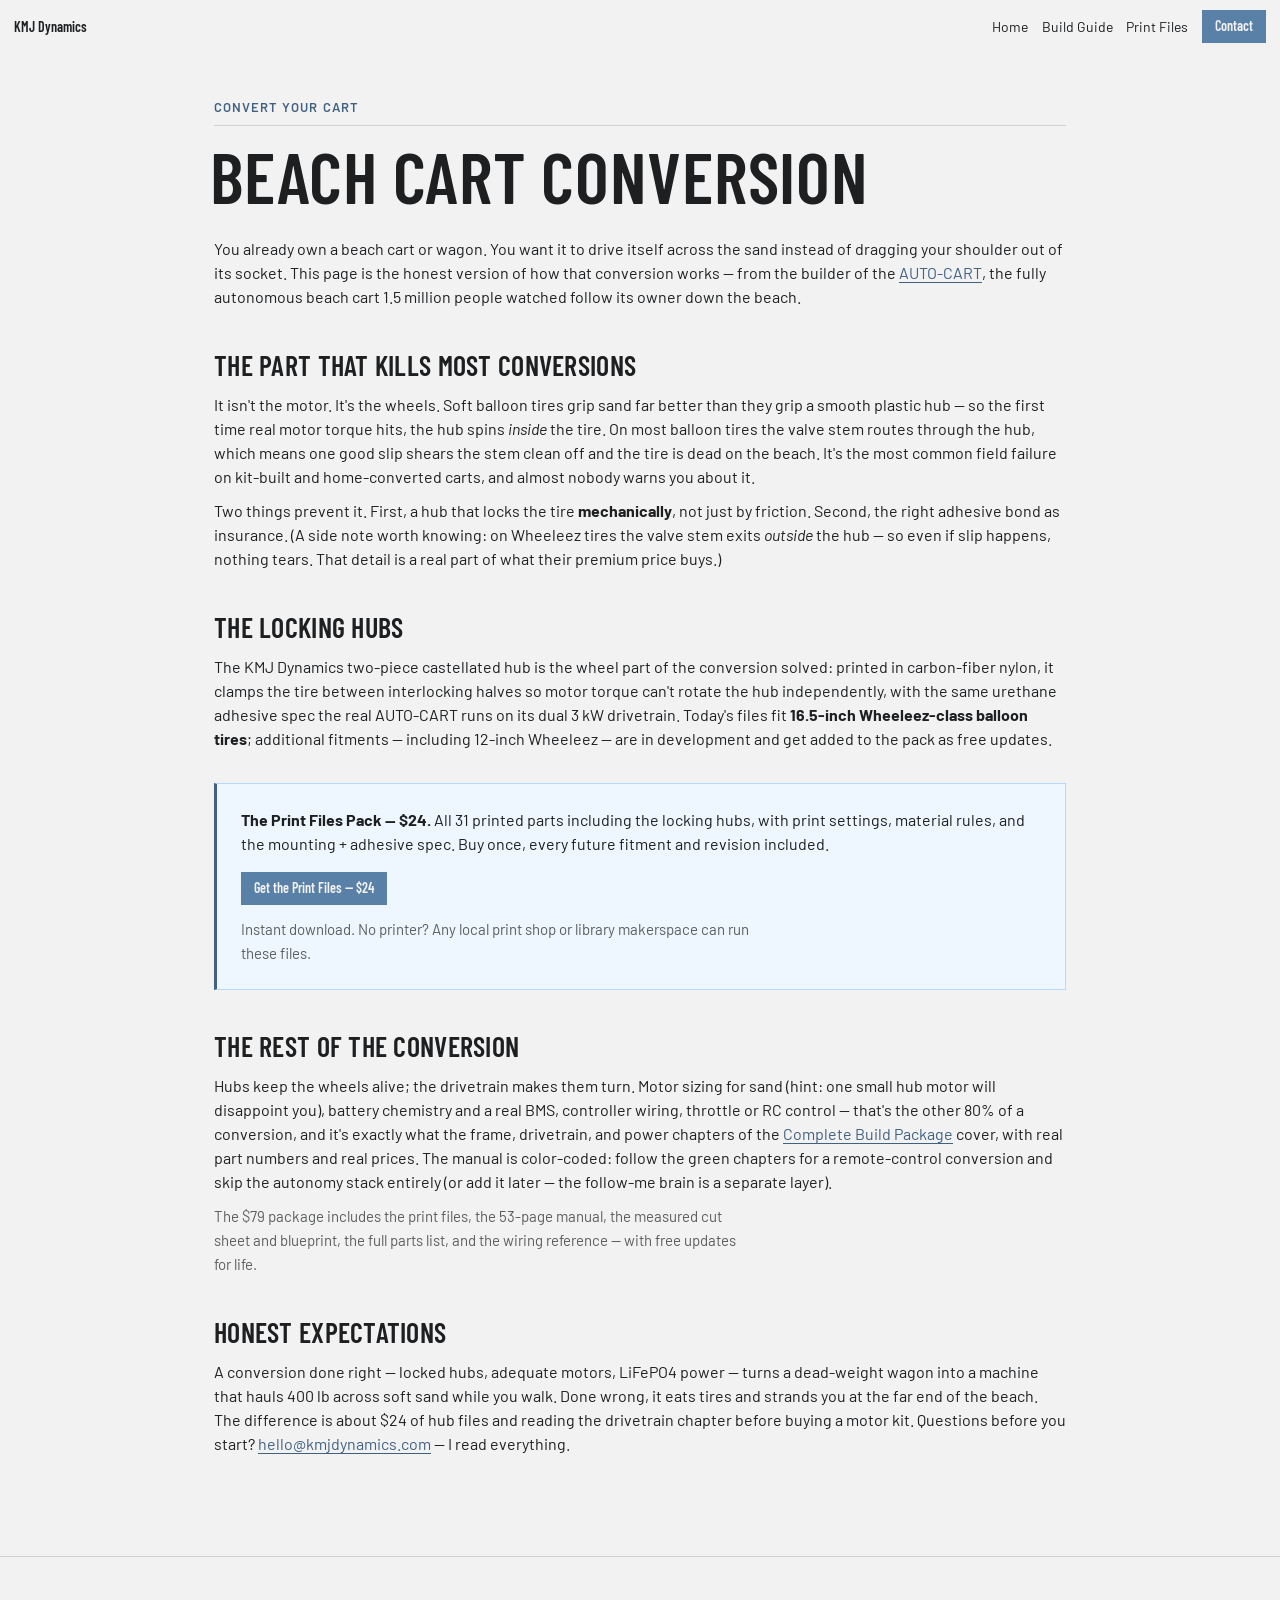
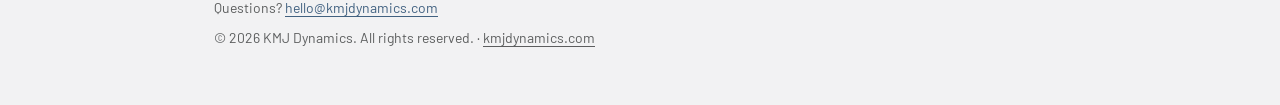
==== convert/index.html @ 130dbe53 "New /convert/ landing page: dedicated beach cart conversion target - full page: hub-failure explaine" ====
<!doctype html>
<html lang="en">
<head>
<meta charset="utf-8" />
<meta name="viewport" content="width=device-width, initial-scale=1" />
<title>Beach Cart Conversion — Locking Hubs, Motors & Build Files — KMJ Dynamics</title>
<meta name="description" content="Convert your beach cart or wagon to motorized: solid locking wheel hubs that stop balloon tires spinning on the hub, plus the complete drivetrain, battery, and wiring guide. From the builder of the viral autonomous AUTO-CART." />
<link rel="icon" href="data:image/svg+xml,<svg xmlns='http://www.w3.org/2000/svg' viewBox='0 0 64 64'><rect width='64' height='64' fill='%235980a6'/><text x='32' y='34' font-family='Barlow Condensed,Arial,sans-serif' font-size='30' font-weight='600' fill='white' text-anchor='middle' dominant-baseline='central'>K</text></svg>" />
<link rel="stylesheet" href="../_ds/industry-e32b27fd-ee23-4c9b-8e99-99882648f4cf/styles.css" />
<script type="application/ld+json">
{"@context":"https://schema.org","@graph":[
{"@type":"Organization","@id":"https://kmjdynamics.com/#org","name":"KMJ Dynamics","url":"https://kmjdynamics.com/","email":"hello@kmjdynamics.com","sameAs":["https://www.tiktok.com/@jmas1120","https://www.youtube.com/@KMJDynamics"]},
{"@type":"WebPage","@id":"https://kmjdynamics.com/convert/","name":"Beach Cart Conversion — Locking Hubs, Motors & Build Files","url":"https://kmjdynamics.com/convert/","description":"How to convert a beach cart or wagon to motorized, and the locking hub design that prevents balloon tires spinning on the hub.","about":{"@id":"https://kmjdynamics.com/build.html#print-pack"},"publisher":{"@id":"https://kmjdynamics.com/#org"}},
{"@type":"FAQPage","@id":"https://kmjdynamics.com/convert/#faq","mainEntity":[
{"@type":"Question","name":"Can I convert my existing beach cart or wagon to electric?","acceptedAnswer":{"@type":"Answer","text":"Yes — a manual balloon-tire cart or wagon can be converted to motorized. The three pieces that matter are the wheel hubs (the tire must be mechanically locked so motor torque can't spin it on the hub), the drivetrain (motor, controller, battery), and the wiring. KMJ Dynamics publishes the 3D-printable locking hub files ($24) and a complete build guide covering the full drivetrain, battery, and wiring ($79) at kmjdynamics.com."}},
{"@type":"Question","name":"Why does my balloon tire spin on the hub on a motorized cart?","acceptedAnswer":{"@type":"Answer","text":"Soft balloon tires grip sand better than they grip a smooth hub. Under motor torque the hub can rotate inside the stationary tire — and on tires whose valve stem routes through the hub, that rotation shears the valve stem and destroys the tire. The fix is a hub that locks the tire mechanically (not just by friction) plus a specified adhesive bond. Tires with the valve stem outside the hub, like Wheeleez, survive slip without damage — which is part of what their premium buys."}},
{"@type":"Question","name":"What size tires do the KMJ Dynamics hub files fit?","acceptedAnswer":{"@type":"Answer","text":"Today's print files fit 16.5-inch Wheeleez-class balloon tires. Additional fitments — including 12-inch Wheeleez — are in development and are added to the pack as free updates."}},
{"@type":"Question","name":"Do I need the full build guide or just the print files for a conversion?","acceptedAnswer":{"@type":"Answer","text":"If you only need the locking hubs and printed parts, the $24 Print Files Pack stands alone. If you're doing the full conversion — motor sizing, battery, controller, wiring — the $79 Complete Build Package includes the print files plus the manual whose frame, drivetrain, and power chapters are exactly the conversion recipe (the autonomy chapters are optional and clearly separated)."}}
]}
]}
</script>
<style>
  body { margin: 0; background: var(--color-bg); text-wrap: pretty; font-family: var(--font-body); color: var(--color-text); }
  a { color: var(--color-accent-700); }
  a:hover { color: var(--color-accent-800); }
  .doc { max-width: 900px; margin: 0 auto; padding: 48px 24px 90px; font-size: 16px; line-height: 24px; }
  .kicker { display: block; font-size: 13px; line-height: 12px; letter-spacing: 0.08em; text-transform: uppercase; font-weight: 600; color: var(--color-accent-700); margin: 0 0 12px; }
  .kicker-rule { height: 1px; border: 0; background: var(--color-divider); margin: 0; }
  h1 { font-family: var(--font-heading); font-weight: var(--font-heading-weight); font-size: clamp(44px, 6vw, 72px); line-height: 1.04; letter-spacing: 0.01em; text-transform: uppercase; margin: 12px 0 24px -0.052em; }
  h2 { font-family: var(--font-heading); font-weight: var(--font-heading-weight); font-size: 28px; line-height: 1.15; text-transform: uppercase; letter-spacing: 0.01em; margin: 40px 0 12px; }
  .meta { color: color-mix(in srgb, var(--color-text) 70%, transparent); font-size: 15px; line-height: 24px; max-width: 66ch; }
  .cta-box { margin: 32px 0; padding: 24px; border: 1px solid var(--color-accent-300); border-left: 3px solid var(--color-accent-700); background: var(--color-accent-100); }
  .cta-box p { margin: 0 0 16px; }
  .nav { position: relative; }
  .nav-desktop { display: contents; }
  .nav-menu-btn { display: none; }
  @media (max-width: 760px) {
    .nav-desktop { display: none; }
    .nav-menu-btn { display: inline-flex; }
  }
  .nav-mobile { position: absolute; top: 100%; left: 0; right: 0; background: var(--color-bg); border-bottom: 1px solid var(--color-divider); box-shadow: var(--shadow-md); display: none; flex-direction: column; }
  .nav-mobile.open { display: flex; }
  .nav-mobile a { text-decoration: none; font-size: 16px; padding: 14px 24px; border-top: 1px solid var(--color-divider); color: var(--color-text); }
  footer { border-top: 1px solid var(--color-divider); }
  footer .inner { max-width: 900px; margin: 0 auto; padding: 40px 24px 56px; font-size: 14px; line-height: 22px; color: color-mix(in srgb, var(--color-text) 70%, transparent); }
</style>
</head>
<body>
<nav class="nav" style="position:sticky; top:0; z-index:50; background:var(--color-bg);">
  <a class="nav-brand" href="../index.html" style="text-decoration:none; color:inherit;">KMJ Dynamics</a>
  <span class="nav-desktop">
    <a href="../index.html" style="text-decoration:none; font-size:14px; white-space:nowrap;">Home</a>
    <a href="../build.html" style="text-decoration:none; font-size:14px; white-space:nowrap;">Build Guide</a>
    <a href="../stl/" style="text-decoration:none; font-size:14px; white-space:nowrap;">Print Files</a>
    <a href="../index.html#contact" style="text-decoration:none;"><button type="button" class="btn btn-primary" style="white-space:nowrap;">Contact</button></a>
  </span>
  <button type="button" class="btn btn-ghost nav-menu-btn" id="navMenuBtn" aria-expanded="false" style="white-space:nowrap;">Menu</button>
  <div class="nav-mobile" id="navMobile">
    <a href="../index.html">Home</a>
    <a href="../build.html">Build Guide</a>
    <a href="../stl/">Print Files</a>
    <a href="../index.html#contact" style="font-weight:600; color:var(--color-accent-700);">Contact</a>
  </div>
</nav>

<main class="doc">
  <span class="kicker">Convert Your Cart</span>
  <hr class="kicker-rule" />
  <h1>Beach Cart Conversion</h1>
  <p>You already own a beach cart or wagon. You want it to drive itself across the sand instead of dragging your shoulder out of its socket. This page is the honest version of how that conversion works — from the builder of the <a href="../index.html">AUTO-CART</a>, the fully autonomous beach cart 1.5&nbsp;million people watched follow its owner down the beach.</p>

  <h2>The part that kills most conversions</h2>
  <p>It isn't the motor. It's the wheels. Soft balloon tires grip sand far better than they grip a smooth plastic hub — so the first time real motor torque hits, the hub spins <em>inside</em> the tire. On most balloon tires the valve stem routes through the hub, which means one good slip shears the stem clean off and the tire is dead on the beach. It's the most common field failure on kit-built and home-converted carts, and almost nobody warns you about it.</p>
  <p>Two things prevent it. First, a hub that locks the tire <strong>mechanically</strong>, not just by friction. Second, the right adhesive bond as insurance. (A side note worth knowing: on Wheeleez tires the valve stem exits <em>outside</em> the hub — so even if slip happens, nothing tears. That detail is a real part of what their premium price buys.)</p>

  <h2>The locking hubs</h2>
  <p>The KMJ Dynamics two-piece castellated hub is the wheel part of the conversion solved: printed in carbon-fiber nylon, it clamps the tire between interlocking halves so motor torque can't rotate the hub independently, with the same urethane adhesive spec the real AUTO-CART runs on its dual 3&nbsp;kW drivetrain. Today's files fit <strong>16.5-inch Wheeleez-class balloon tires</strong>; additional fitments — including 12-inch Wheeleez — are in development and get added to the pack as free updates.</p>

  <div class="cta-box">
    <p><strong>The Print Files Pack — $24.</strong> All 31 printed parts including the locking hubs, with print settings, material rules, and the mounting + adhesive spec. Buy once, every future fitment and revision included.</p>
    <a href="https://kmjdynamics.gumroad.com/l/beach-cart-print-files" style="text-decoration:none;"><button type="button" class="btn btn-primary">Get the Print Files — $24</button></a>
    <p class="meta" style="margin:12px 0 0;">Instant download. No printer? Any local print shop or library makerspace can run these files.</p>
  </div>

  <h2>The rest of the conversion</h2>
  <p>Hubs keep the wheels alive; the drivetrain makes them turn. Motor sizing for sand (hint: one small hub motor will disappoint you), battery chemistry and a real BMS, controller wiring, throttle or RC control — that's the other 80% of a conversion, and it's exactly what the frame, drivetrain, and power chapters of the <a href="../build.html">Complete Build Package</a> cover, with real part numbers and real prices. The manual is color-coded: follow the green chapters for a remote-control conversion and skip the autonomy stack entirely (or add it later — the follow-me brain is a separate layer).</p>
  <p class="meta">The $79 package includes the print files, the 53-page manual, the measured cut sheet and blueprint, the full parts list, and the wiring reference — with free updates for life.</p>

  <h2>Honest expectations</h2>
  <p>A conversion done right — locked hubs, adequate motors, LiFePO4 power — turns a dead-weight wagon into a machine that hauls 400&nbsp;lb across soft sand while you walk. Done wrong, it eats tires and strands you at the far end of the beach. The difference is about $24 of hub files and reading the drivetrain chapter before buying a motor kit. Questions before you start? <a href="mailto:hello@kmjdynamics.com">hello@kmjdynamics.com</a> — I read everything.</p>
</main>

<footer>
  <div class="inner">
    <p style="margin:0;">Questions? <a href="mailto:hello@kmjdynamics.com">hello@kmjdynamics.com</a></p>
    <p style="margin:8px 0 0;">© <span id="year"></span> KMJ Dynamics. All rights reserved. · <a href="../index.html" style="color:inherit;">kmjdynamics.com</a></p>
  </div>
</footer>

<script>
  document.getElementById('year').textContent = new Date().getFullYear();
</script>
<script>
(function(){
  var btn = document.getElementById('navMenuBtn'), panel = document.getElementById('navMobile');
  btn.addEventListener('click', function(){
    var open = panel.classList.toggle('open');
    btn.textContent = open ? 'Close' : 'Menu';
    btn.setAttribute('aria-expanded', open);
  });
  panel.querySelectorAll('a').forEach(function(a){ a.addEventListener('click', function(){
    panel.classList.remove('open'); btn.textContent = 'Menu'; btn.setAttribute('aria-expanded','false');
  }); });
})();
</script>
<script data-goatcounter="https://kmjdynamics.goatcounter.com/count" async src="//gc.zgo.at/count.js"></script>
</body>
</html>
---- _ds/industry-e32b27fd-ee23-4c9b-8e99-99882648f4cf/styles.css ----
/* Industry — design-system tokens and component classes. This file is the source of truth for the system's look; retune it here and see readme.md. */
@import url('https://fonts.googleapis.com/css2?family=Barlow:wght@400;500;700&family=Barlow+Condensed:wght@400;600&display=swap');

:root {
  --color-bg: #f2f2f3;
  --color-surface: #e9e9ea;
  --color-text: #1d1f20;
  --color-accent: #5980a6;
  --color-accent-2: #728fab;
  --color-divider: color-mix(in srgb, #1d1f20 16%, transparent);

  /* Tonal ramps — generated in OKLCH on one shared lightness scale, so the
     same step of any role matches the others in visual value. */
  --color-neutral-100: #f5f5f8;
  --color-neutral-200: #e7e7ea;
  --color-neutral-300: #d4d4d7;
  --color-neutral-400: #b7b7ba;
  --color-neutral-500: #98989b;
  --color-neutral-600: #7a7a7d;
  --color-neutral-700: #5d5d60;
  --color-neutral-800: #424244;
  --color-neutral-900: #2b2b2d;

  --color-accent-100: #eef6ff;
  --color-accent-200: #d6ebff;
  --color-accent-300: #b5d9fd;
  --color-accent-400: #94bce3;
  --color-accent-500: #749dc4;
  --color-accent-600: #597ea3;
  --color-accent-700: #416180;
  --color-accent-800: #2c455d;
  --color-accent-900: #1d2d3d;

  --color-accent-2-100: #eef6ff;
  --color-accent-2-200: #d6ebff;
  --color-accent-2-300: #bdd8f2;
  --color-accent-2-400: #9ebbd8;
  --color-accent-2-500: #7e9cb8;
  --color-accent-2-600: #627d98;
  --color-accent-2-700: #486077;
  --color-accent-2-800: #314457;
  --color-accent-2-900: #1f2d3a;

  --font-heading: "Barlow Condensed", system-ui, sans-serif;
  --font-heading-weight: 600;
  --font-body: "Barlow", system-ui, sans-serif;

  --space-1: 3.4px;
  --space-2: 6.8px;
  --space-3: 10.2px;
  --space-4: 13.6px;
  --space-6: 20.4px;
  --space-8: 27.2px;

  --radius-sm: 2px;
  --radius-md: 4px;
  --radius-lg: 7px;

  /* Elevation — derived from the ground: soft ink-tinted shadows on a
     light theme, a hairline edge + ambient darkness on a dark one. */
  --shadow-sm: 0 1px 2px color-mix(in srgb, #2b2b2d 14%, transparent);
  --shadow-md: 0 3px 10px color-mix(in srgb, #2b2b2d 16%, transparent);
  --shadow-lg: 0 12px 32px color-mix(in srgb, #2b2b2d 22%, transparent);
}

body {
  background: var(--color-bg);
  color: var(--color-text);
  font-family: var(--font-body);
}
h1, h2, h3, h4 { font-family: var(--font-heading); font-weight: var(--font-heading-weight); }

.blueprint {
  position: relative;
  border: 1px solid var(--color-divider);
  border-radius: 0;
}
/* The overlay image treatments (halftone, duotone) clip their overlay
   (overflow:hidden); a blueprint wrapper draws its registration marks
   outside the box, so when both classes share a wrapper the frame must
   win. */
.blueprint.halftone, .blueprint.plate, .blueprint.duotone { overflow: visible; }
.blueprint > .corner {
  position: absolute; width: 11px; height: 11px;
  color: color-mix(in srgb, var(--color-text) 55%, transparent);
}
.blueprint > .corner::before, .blueprint > .corner::after {
  content: ""; position: absolute; background: currentColor;
}
.blueprint > .corner::before { left: 5px; top: 0; width: 1px; height: 100%; }
.blueprint > .corner::after  { top: 5px; left: 0; width: 100%; height: 1px; }
.blueprint > .corner.tl { top: -6px; left: -6px; }
.blueprint > .corner.tr { top: -6px; right: -6px; }
.blueprint > .corner.bl { bottom: -6px; left: -6px; }
.blueprint > .corner.br { bottom: -6px; right: -6px; }

.duotone{position:relative;overflow:hidden}
.duotone::after{content:"";position:absolute;inset:0;pointer-events:none;
  background:var(--color-accent);mix-blend-mode:color}

/* ══════════════════════════════════════════════════════════════════════════
   Components — built with the tokens above. Plain CSS
   on plain HTML: no JavaScript, no build step. Each class is documented in
   readme.md and demonstrated in foundations/ and components/.
   ══════════════════════════════════════════════════════════════════════ */

*, *::before, *::after { box-sizing: border-box; }
body { margin: 0; font-size: 15px; line-height: 1.55; font-weight: 400; }
h1, h2, h3, h4, h5, h6 {
  font-family: var(--font-heading); font-weight: var(--font-heading-weight);
  line-height: 1.12; letter-spacing: -0.015em; margin: 0 0 var(--space-2);
}
h1 { font-size: 42px; }
h2 { font-size: 32px; }
h3 { font-size: 25px; }
h4 { font-size: 20px; }
h5 { font-size: 16px; }
h6 { font-size: 13px; }
h6 { letter-spacing: 0.08em; text-transform: uppercase; }
p { margin: 0 0 var(--space-3); }
a { color: var(--color-accent); text-underline-offset: 3px; }
img { display: block; max-width: 100%; }
figure { margin: 0; }
figcaption {
  font-size: 11px; margin-top: var(--space-1);
  color: color-mix(in srgb, var(--color-text) 55%, transparent);
}
.text-muted { color: color-mix(in srgb, var(--color-text) 55%, transparent); }
:focus { outline: none; }
:focus-visible { outline: 2px solid var(--color-accent); outline-offset: 2px; }
::selection { background: color-mix(in srgb, var(--color-accent) 30%, transparent); }

/* — rules — */
.hr {
  height: 1px; border: 0; margin: var(--space-4) 0;
  background: var(--color-divider);
}

/* — buttons — */
.btn {
  display: inline-flex; align-items: center; justify-content: center; gap: 6px;
  cursor: pointer; text-decoration: none;
  font-family: var(--font-heading); font-weight: var(--font-heading-weight);
  font-size: 14px; line-height: 1.2; color: var(--color-text); /* matches the .input's 14px —
     the pair sits side by side in sign-up rows */
  background: transparent; border: 1px solid transparent;
  padding: var(--space-2) calc(var(--space-3) * 1.2);
  border-radius: var(--radius-md);
}
.btn svg { display: block; }
.btn:disabled { opacity: 0.45; cursor: not-allowed; }
.btn-primary { background: var(--color-accent); color: var(--color-bg); }
.btn-primary:hover { background: var(--color-accent-600); }
.btn-primary:active { background: var(--color-accent-700); }
.btn-secondary { border-color: var(--color-divider); }
.btn-secondary:hover { background: color-mix(in srgb, var(--color-text) 7%, transparent); }
.btn-secondary:active { background: color-mix(in srgb, var(--color-text) 14%, transparent); }
.btn-ghost { color: var(--color-accent); padding-inline: var(--space-1); }
.btn-ghost:hover { background: color-mix(in srgb, var(--color-accent) 10%, transparent); }
.btn-ghost:active { background: color-mix(in srgb, var(--color-accent) 18%, transparent); }
.btn-icon { width: 36px; height: 36px; padding: 0; }
.btn-block { width: 100%; margin-top: var(--space-2); }

/* — forms — */
.field > label {
  display: block; font-size: 12px; margin-bottom: 5px;
  color: color-mix(in srgb, var(--color-text) 70%, transparent);
}
.input {
  width: 100%; min-height: 36px; padding: 6px 10px; font: inherit;
  font-size: 14px; color: var(--color-text); caret-color: var(--color-accent);
  background: var(--color-surface);
  border: 1px solid var(--color-divider); border-radius: var(--radius-md);
}
.input:hover { border-color: color-mix(in srgb, var(--color-text) 45%, transparent); }
.input:focus-visible { border-color: var(--color-accent); outline-offset: 0; }
textarea.input { min-height: 90px; resize: vertical; }
.radio { display: inline-flex; align-items: center; gap: 8px; cursor: pointer; font-size: 14px; }
.radio input, .seg-opt input {
  position: absolute; opacity: 0; width: 0; height: 0; pointer-events: none;
}
.radio .dot {
  width: 16px; height: 16px; flex: none; border-radius: 50%;
  border: 1.5px solid var(--color-divider);
}
.radio:hover .dot { border-color: var(--color-accent); }
.radio input:checked + .dot {
  border-color: var(--color-accent); background: var(--color-accent);
  box-shadow: inset 0 0 0 4px var(--color-bg);
}
.radio input:focus-visible + .dot { outline: 2px solid var(--color-accent); outline-offset: 2px; }
.seg {
  display: inline-flex; overflow: hidden;
  border: 1px solid var(--color-divider); border-radius: var(--radius-md);
}
.seg-opt {
  display: inline-flex; align-items: center; gap: 6px;
  padding: 7px 12px; font-size: 13px; cursor: pointer;
}
.seg-opt + .seg-opt { border-left: 1px solid var(--color-divider); }
.seg-opt:has(input:checked) { background: var(--color-accent); color: var(--color-bg); }
.seg-opt:not(:has(input:checked)):hover { background: color-mix(in srgb, var(--color-text) 7%, transparent); }
.seg-opt:has(input:focus-visible) { outline: 2px solid var(--color-accent); outline-offset: -2px; }

/* — cards — */
.card {
  display: flex; flex-direction: column; gap: var(--space-2);
  padding: var(--space-3); border-radius: var(--radius-md); background: var(--color-surface);
}
.card-kicker { font-size: 10px; letter-spacing: 0.1em; text-transform: uppercase; color: var(--color-accent); }
.card-title {
  font-family: var(--font-heading); font-weight: var(--font-heading-weight);
  font-size: 17px; line-height: 1.2;
}
.card-body { margin: 0; font-size: 13px; opacity: 0.8; flex: 1; }
.card-meta {
  display: flex; align-items: center; gap: 6px; font-size: 11px;
  color: color-mix(in srgb, var(--color-text) 50%, transparent);
}
.elev-sm { box-shadow: var(--shadow-sm); }
.elev-md { box-shadow: var(--shadow-md); }
.elev-lg { box-shadow: var(--shadow-lg); }

/* — tags — */
.tag {
  display: inline-flex; align-items: center; font-size: 11px;
  letter-spacing: 0.02em; padding: 3px 10px;
  border-radius: calc(var(--radius-md) * 0.75);
}
.tag-accent { background: var(--color-accent-100); color: var(--color-accent-800); }
.tag-accent-2 { background: var(--color-accent-2-100); color: var(--color-accent-2-800); }
.tag-neutral { background: var(--color-neutral-100); color: var(--color-neutral-800); }
.tag-outline { border: 1px solid var(--color-accent); color: var(--color-accent); }

/* — navigation — */
.nav {
  display: flex; align-items: center; gap: var(--space-4);
  padding: var(--space-3) var(--space-4);
  border-bottom: none;
}
.nav-brand {
  font-family: var(--font-heading); font-weight: var(--font-heading-weight);
  font-size: 18px; margin-right: auto;
}
.nav a { color: inherit; text-decoration: none; font-size: 14px; }
.nav a:hover, .nav a[aria-current='page'] { color: var(--color-accent); }

/* — tables — */
.table { width: 100%; border-collapse: collapse; font-size: 14px; }
.table th {
  text-align: left; font-size: 11px; letter-spacing: 0.08em; text-transform: uppercase;
  color: color-mix(in srgb, var(--color-text) 60%, transparent);
  padding: var(--space-2); border-bottom: 1px solid var(--color-divider);
}
.table td {
  padding: var(--space-2);
  border-bottom: 1px solid color-mix(in srgb, var(--color-text) 8%, transparent);
}
.table tbody tr:hover { background: color-mix(in srgb, var(--color-text) 4%, transparent); }

/* — dialog — */
.dialog-backdrop {
  position: fixed; inset: 0; display: grid; place-items: center;
  padding: var(--space-4);
  background: color-mix(in srgb, var(--color-neutral-900) 50%, transparent);
}
.dialog {
  width: min(440px, 100%); display: flex; flex-direction: column; gap: var(--space-3);
  padding: var(--space-4); border-radius: var(--radius-lg);
  background: var(--color-surface); box-shadow: var(--shadow-lg);
}
.dialog-title {
  font-family: var(--font-heading); font-weight: var(--font-heading-weight);
  font-size: 20px;
}
.dialog-body { font-size: 14px; opacity: 0.85; }
.dialog-actions { display: flex; justify-content: flex-end; gap: var(--space-2); margin-top: var(--space-2); }

/* — blueprint frame: components are wireframe objects (see .blueprint
     and .corner above) — square, transparent, hairline-bordered — */
.card, .btn, .input, .tag, .seg, .dialog { border-radius: 0; }
.card, .dialog { background: transparent; border: 1px solid var(--color-divider); }
.btn { border: 1px solid var(--color-divider); }
.btn-primary { border-color: var(--color-accent); }
.btn-ghost { border-color: transparent; }
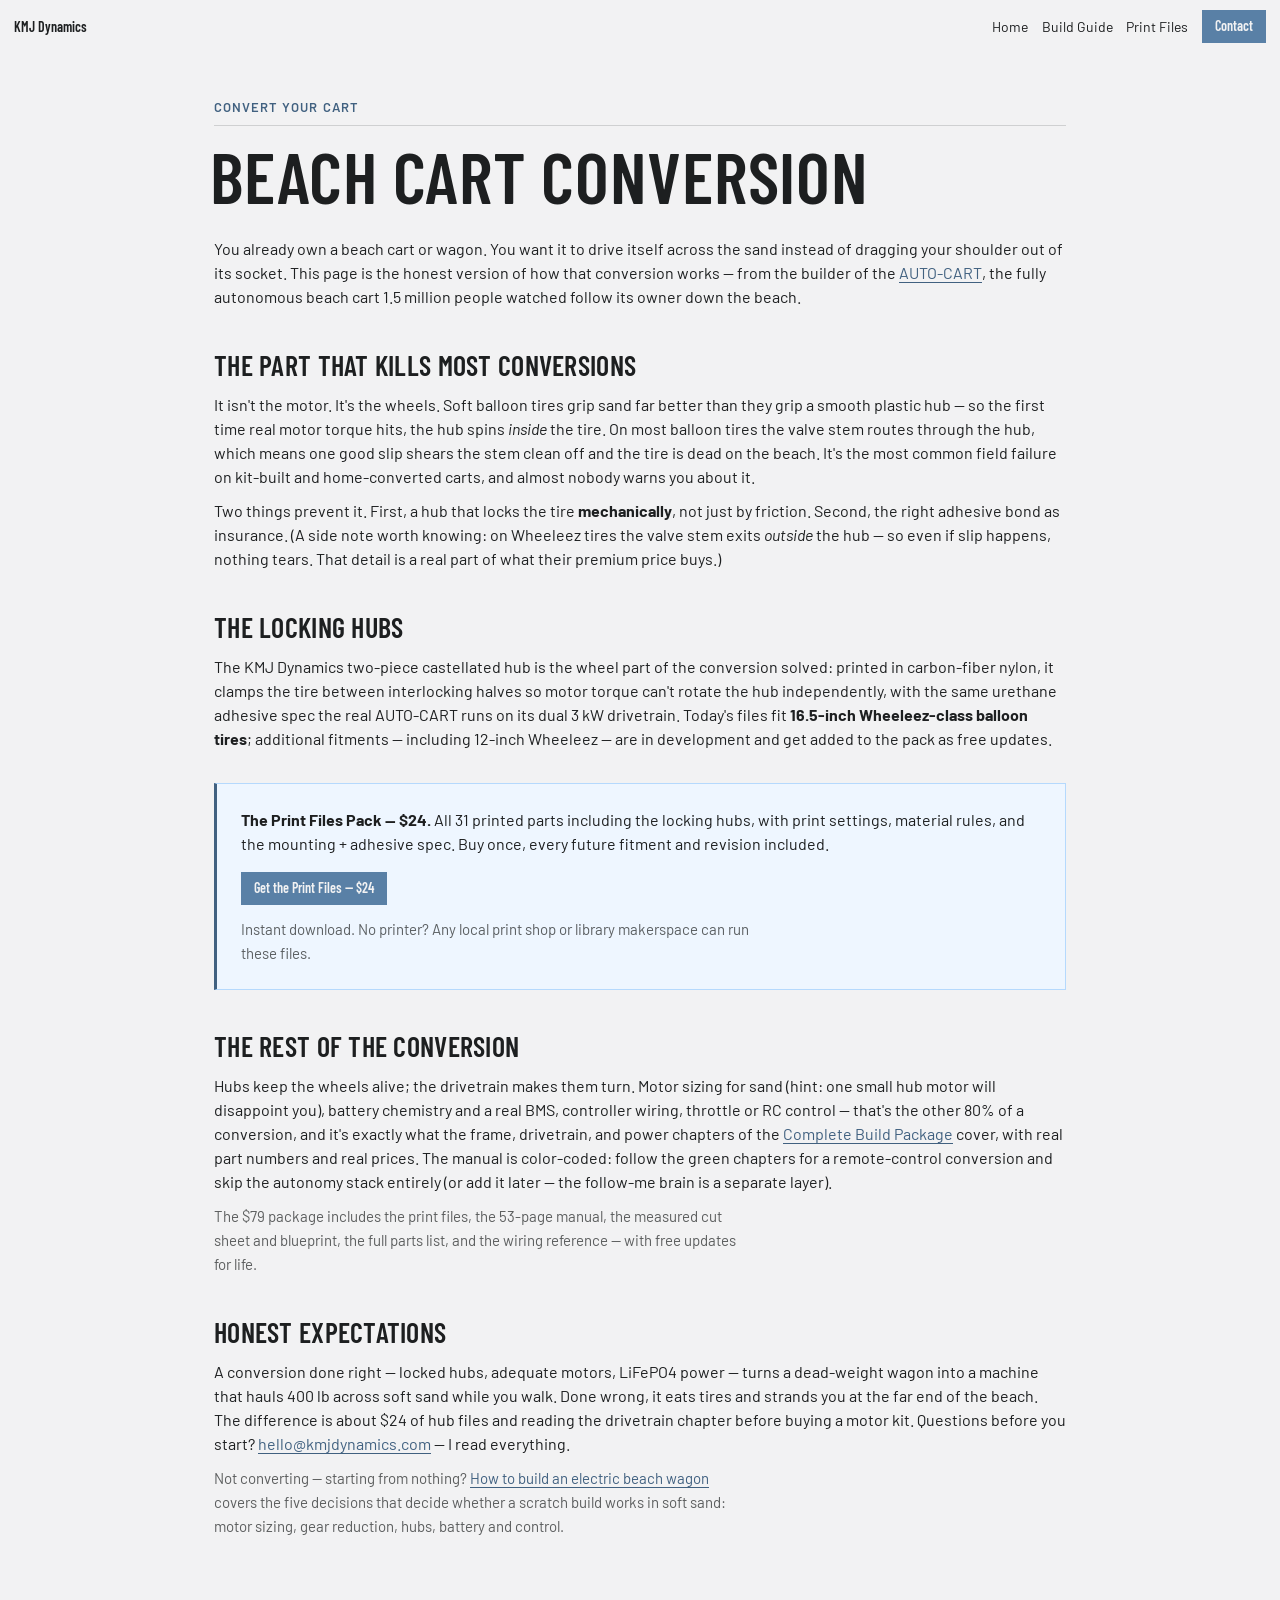
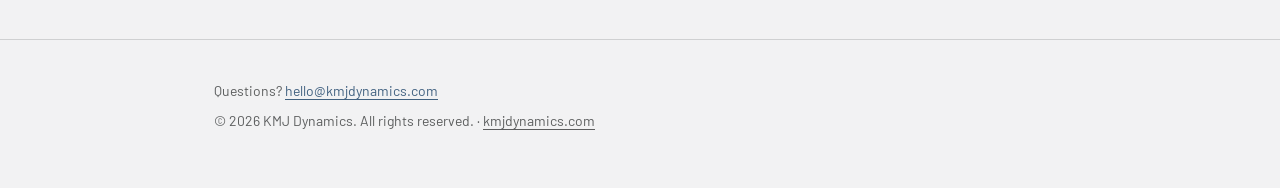
==== commit e38b7413: "New /how-to-build-electric-beach-wagon/ landing page: target the DIY build searches The SERP for "ho" ====
--- a/convert/index.html
+++ b/convert/index.html
@@ -88,6 +88,7 @@
 
   <h2>Honest expectations</h2>
   <p>A conversion done right — locked hubs, adequate motors, LiFePO4 power — turns a dead-weight wagon into a machine that hauls 400&nbsp;lb across soft sand while you walk. Done wrong, it eats tires and strands you at the far end of the beach. The difference is about $24 of hub files and reading the drivetrain chapter before buying a motor kit. Questions before you start? <a href="mailto:hello@kmjdynamics.com">hello@kmjdynamics.com</a> — I read everything.</p>
+  <p class="meta">Not converting — starting from nothing? <a href="../how-to-build-electric-beach-wagon/">How to build an electric beach wagon</a> covers the five decisions that decide whether a scratch build works in soft sand: motor sizing, gear reduction, hubs, battery and control.</p>
 </main>
 
 <footer>
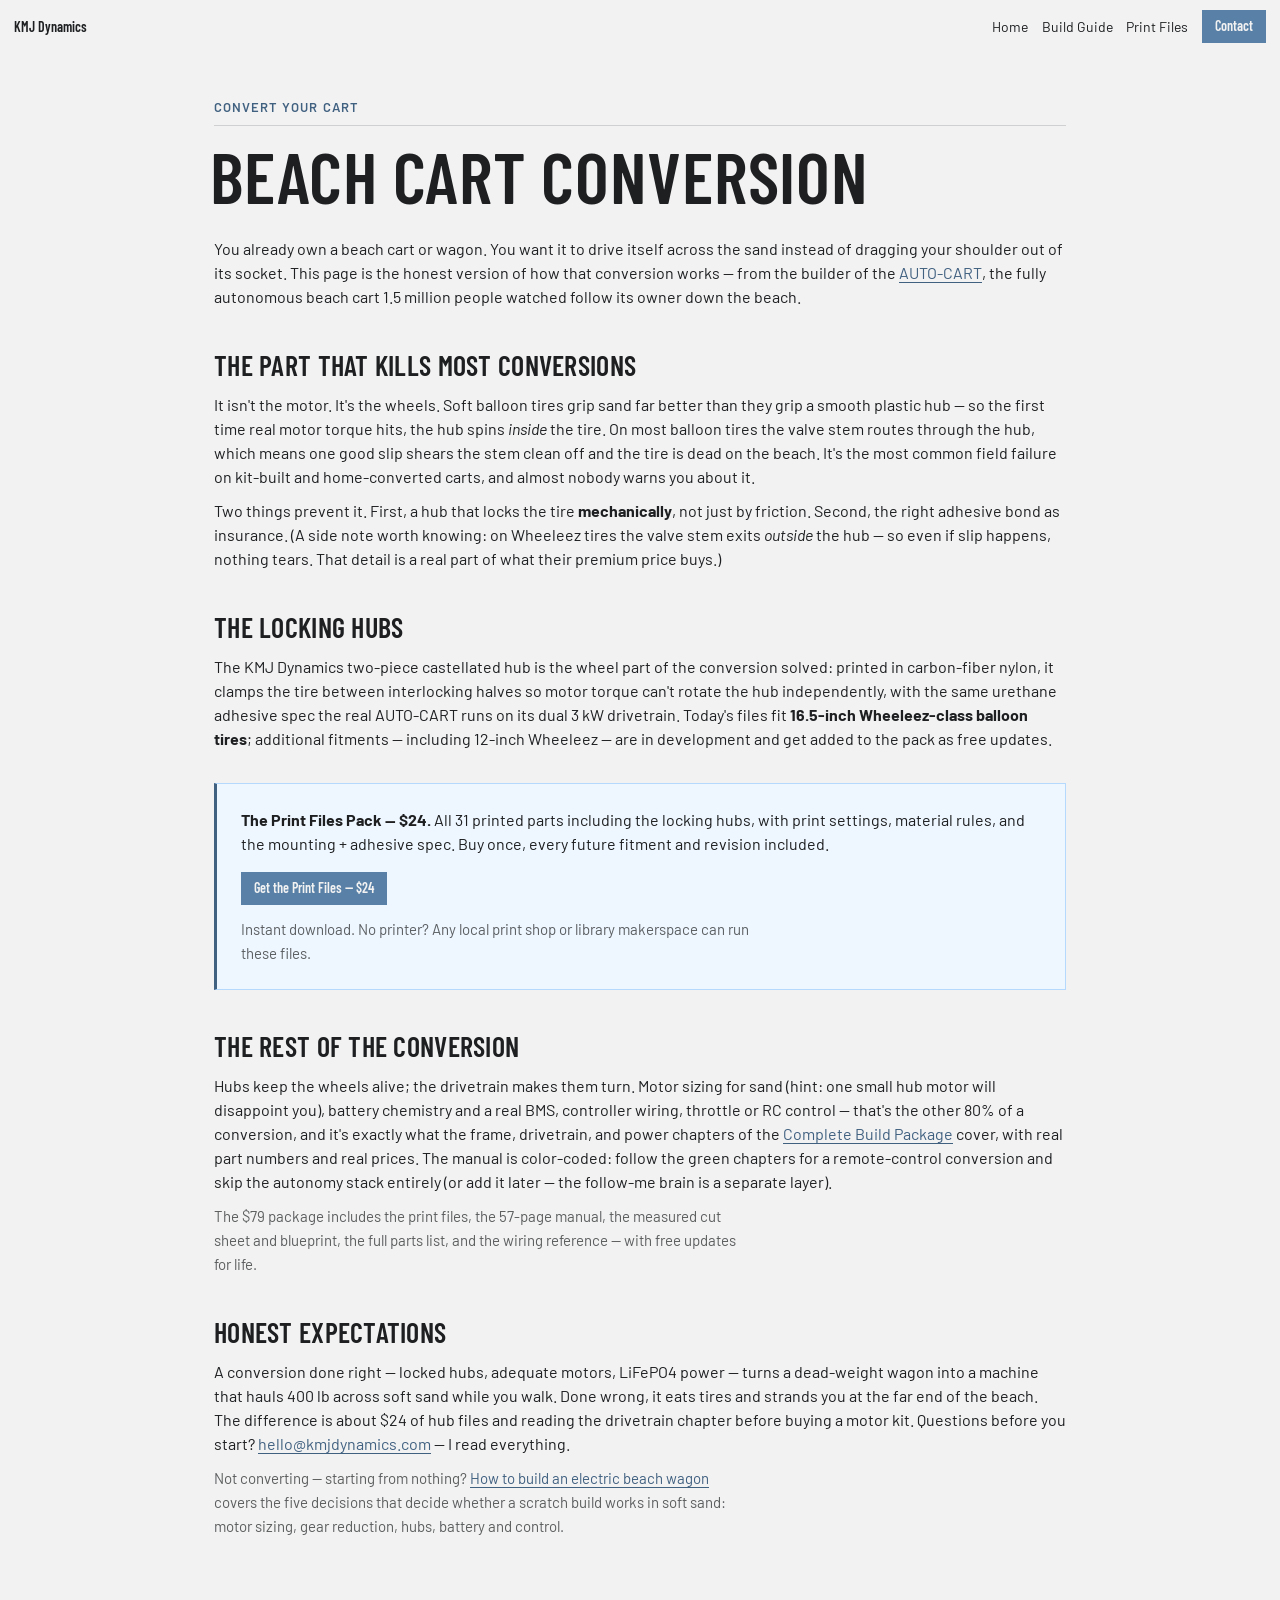
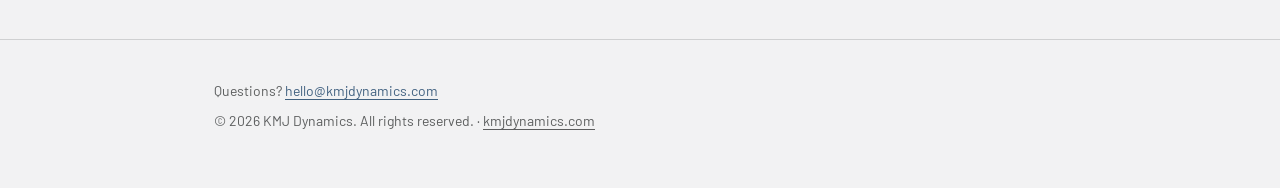
==== commit 86a13465: "Correct guide page count 53 -> 57 across the site (r3 shipped 8/11) GUMROAD-LIVE records the live pr" ====
--- a/convert/index.html
+++ b/convert/index.html
@@ -5,6 +5,7 @@
 <meta name="viewport" content="width=device-width, initial-scale=1" />
 <title>Beach Cart Conversion — Locking Hubs, Motors & Build Files — KMJ Dynamics</title>
 <meta name="description" content="Convert your beach cart or wagon to motorized: solid locking wheel hubs that stop balloon tires spinning on the hub, plus the complete drivetrain, battery, and wiring guide. From the builder of the viral autonomous AUTO-CART." />
+<link rel="canonical" href="https://kmjdynamics.com/convert/" />
 <link rel="icon" href="data:image/svg+xml,<svg xmlns='http://www.w3.org/2000/svg' viewBox='0 0 64 64'><rect width='64' height='64' fill='%235980a6'/><text x='32' y='34' font-family='Barlow Condensed,Arial,sans-serif' font-size='30' font-weight='600' fill='white' text-anchor='middle' dominant-baseline='central'>K</text></svg>" />
 <link rel="stylesheet" href="../_ds/industry-e32b27fd-ee23-4c9b-8e99-99882648f4cf/styles.css" />
 <script type="application/ld+json">
@@ -84,7 +85,7 @@
 
   <h2>The rest of the conversion</h2>
   <p>Hubs keep the wheels alive; the drivetrain makes them turn. Motor sizing for sand (hint: one small hub motor will disappoint you), battery chemistry and a real BMS, controller wiring, throttle or RC control — that's the other 80% of a conversion, and it's exactly what the frame, drivetrain, and power chapters of the <a href="../build.html">Complete Build Package</a> cover, with real part numbers and real prices. The manual is color-coded: follow the green chapters for a remote-control conversion and skip the autonomy stack entirely (or add it later — the follow-me brain is a separate layer).</p>
-  <p class="meta">The $79 package includes the print files, the 53-page manual, the measured cut sheet and blueprint, the full parts list, and the wiring reference — with free updates for life.</p>
+  <p class="meta">The $79 package includes the print files, the 57-page manual, the measured cut sheet and blueprint, the full parts list, and the wiring reference — with free updates for life.</p>
 
   <h2>Honest expectations</h2>
   <p>A conversion done right — locked hubs, adequate motors, LiFePO4 power — turns a dead-weight wagon into a machine that hauls 400&nbsp;lb across soft sand while you walk. Done wrong, it eats tires and strands you at the far end of the beach. The difference is about $24 of hub files and reading the drivetrain chapter before buying a motor kit. Questions before you start? <a href="mailto:hello@kmjdynamics.com">hello@kmjdynamics.com</a> — I read everything.</p>
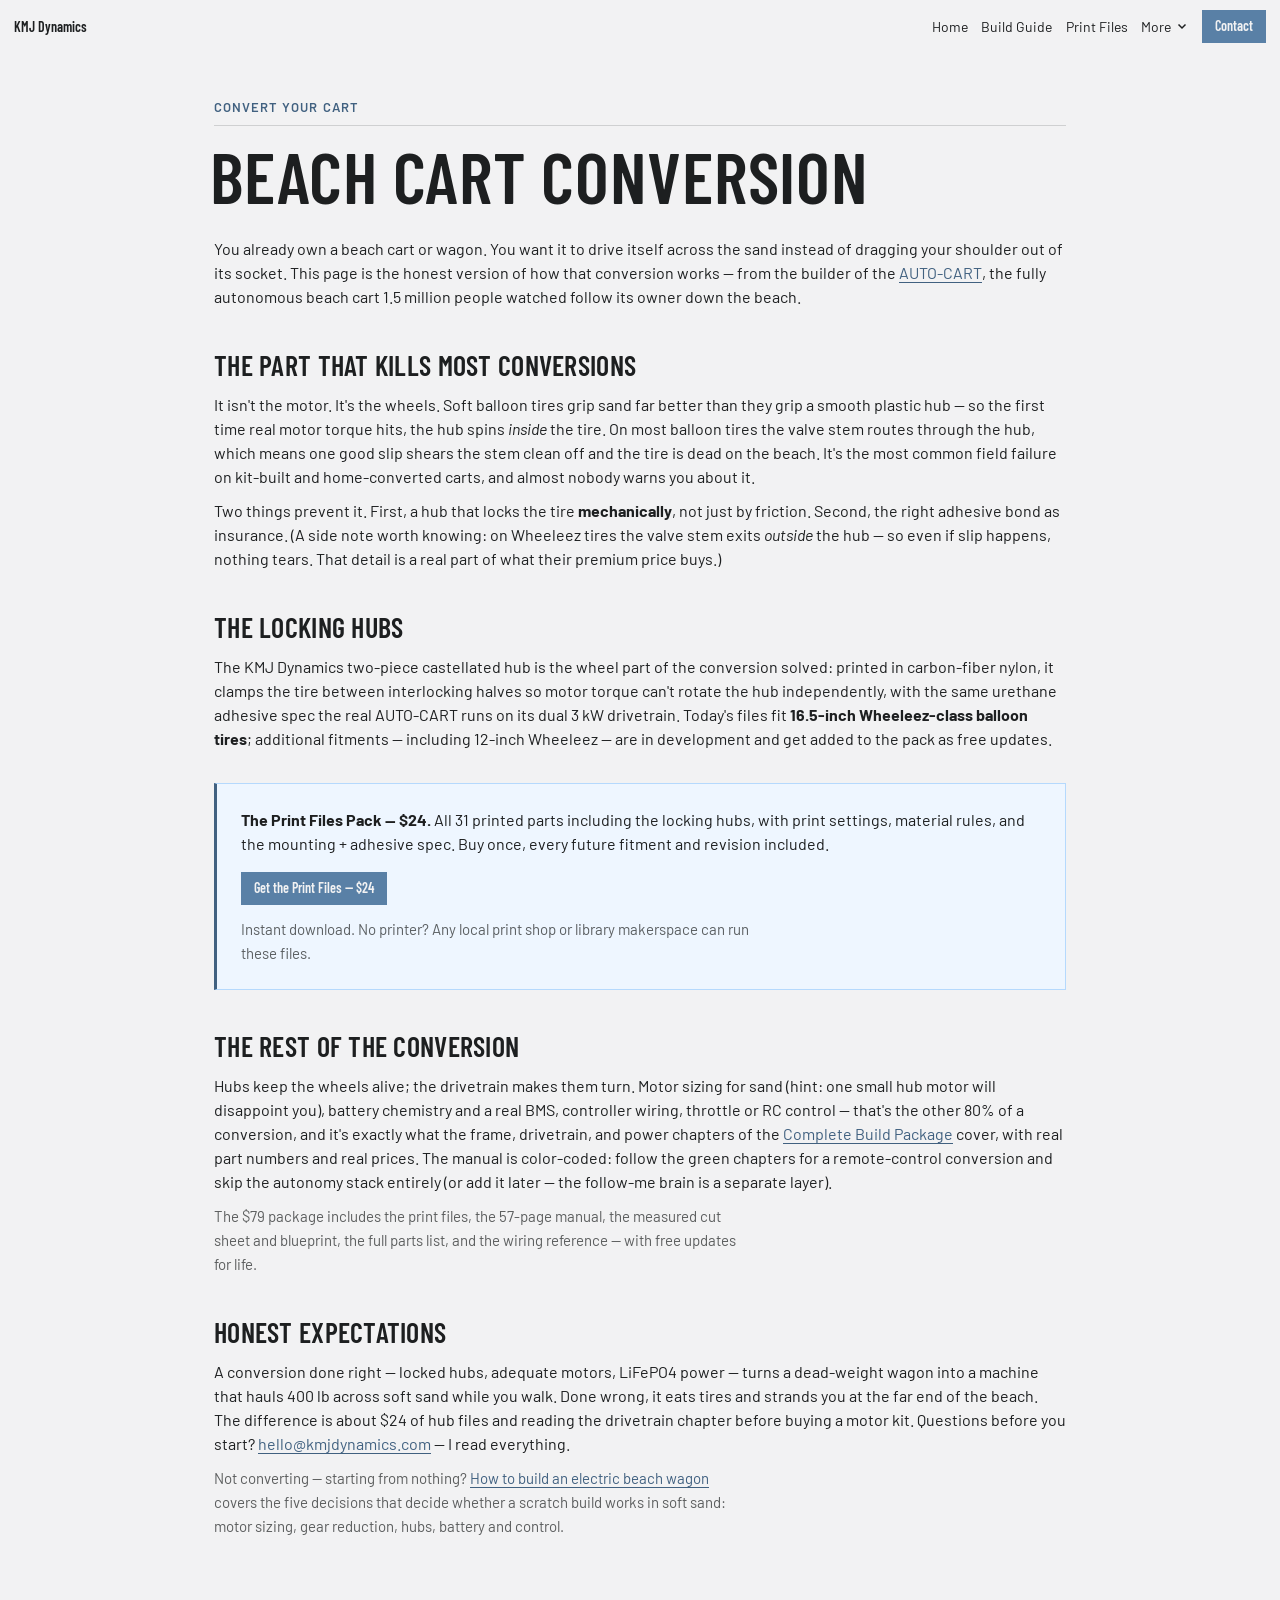
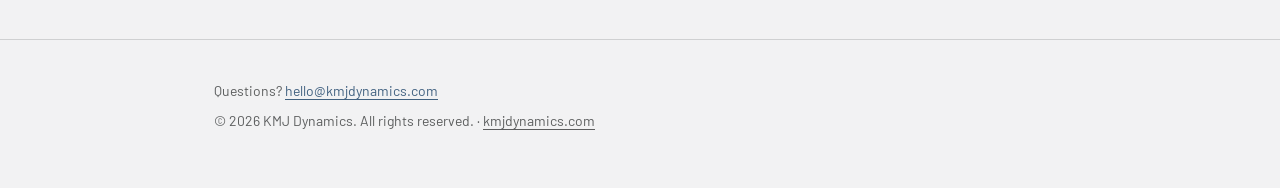
==== commit 5ee5c241: "Site refresh: beach-fire hero, comparison section, More nav, photo rules - New 6-slide hero: fire op" ====
--- a/convert/index.html
+++ b/convert/index.html
@@ -44,7 +44,17 @@
   .nav-mobile a { text-decoration: none; font-size: 16px; padding: 14px 24px; border-top: 1px solid var(--color-divider); color: var(--color-text); }
   footer { border-top: 1px solid var(--color-divider); }
   footer .inner { max-width: 900px; margin: 0 auto; padding: 40px 24px 56px; font-size: 14px; line-height: 22px; color: color-mix(in srgb, var(--color-text) 70%, transparent); }
-</style>
+
+    .nav-more { position: relative; display: inline-flex; }
+    .nav-more-btn { font-family: var(--font-body); font-size: 14px; background: none; border: 0; cursor: pointer; color: inherit; display: inline-flex; align-items: center; gap: 5px; padding: 0; }
+    .nav-more-btn:hover { color: var(--color-accent); }
+    .nav-more-panel { display: none; position: absolute; top: 100%; right: -8px; padding-top: 16px; z-index: 70; }
+    .nav-more:hover .nav-more-panel, .nav-more:focus-within .nav-more-panel { display: block; }
+    .nav-more-inner { display: flex; flex-direction: column; min-width: 235px; background: var(--color-bg); border: 1px solid var(--color-divider); box-shadow: var(--shadow-md); }
+    .nav-more-inner a { text-decoration: none; font-size: 14px; color: var(--color-text); padding: 12px 18px; }
+    .nav-more-inner a + a { border-top: 1px solid var(--color-divider); }
+    .nav-more-inner a:hover { color: var(--color-accent-700); background: color-mix(in srgb, var(--color-text) 4%, transparent); }
+  </style>
 </head>
 <body>
 <nav class="nav" style="position:sticky; top:0; z-index:50; background:var(--color-bg);">
@@ -53,6 +63,16 @@
     <a href="../index.html" style="text-decoration:none; font-size:14px; white-space:nowrap;">Home</a>
     <a href="../build.html" style="text-decoration:none; font-size:14px; white-space:nowrap;">Build Guide</a>
     <a href="../stl/" style="text-decoration:none; font-size:14px; white-space:nowrap;">Print Files</a>
+    <span class="nav-more">
+      <button type="button" class="nav-more-btn" aria-haspopup="true">More<svg width="12" height="12" viewBox="0 0 12 12" fill="none"><path d="M2.5 4.5 L6 8 L9.5 4.5" stroke="currentColor" stroke-width="1.5" fill="none"></path></svg></button>
+      <div class="nav-more-panel"><div class="nav-more-inner">
+        <a href="../cart3d.html">3D Model</a>
+        <a href="../work.html">The Jobsite Runner</a>
+        <a href="../how-to-build-electric-beach-wagon/">How to Build a Beach Wagon</a>
+        <a href="../convert/">Convert Your Wagon</a>
+        <a href="../stl/">Print Files</a>
+      </div></div>
+    </span>
     <a href="../index.html#contact" style="text-decoration:none;"><button type="button" class="btn btn-primary" style="white-space:nowrap;">Contact</button></a>
   </span>
   <button type="button" class="btn btn-ghost nav-menu-btn" id="navMenuBtn" aria-expanded="false" style="white-space:nowrap;">Menu</button>
@@ -60,7 +80,12 @@
     <a href="../index.html">Home</a>
     <a href="../build.html">Build Guide</a>
     <a href="../stl/">Print Files</a>
-    <a href="../index.html#contact" style="font-weight:600; color:var(--color-accent-700);">Contact</a>
+          <a href="../cart3d.html" style="text-decoration:none;">3D Model</a>
+      <a href="../work.html" style="text-decoration:none;">The Jobsite Runner</a>
+      <a href="../how-to-build-electric-beach-wagon/" style="text-decoration:none;">How to Build a Beach Wagon</a>
+      <a href="../convert/" style="text-decoration:none;">Convert Your Wagon</a>
+      <a href="../stl/" style="text-decoration:none;">Print Files</a>
+<a href="../index.html#contact" style="font-weight:600; color:var(--color-accent-700);">Contact</a>
   </div>
 </nav>
 
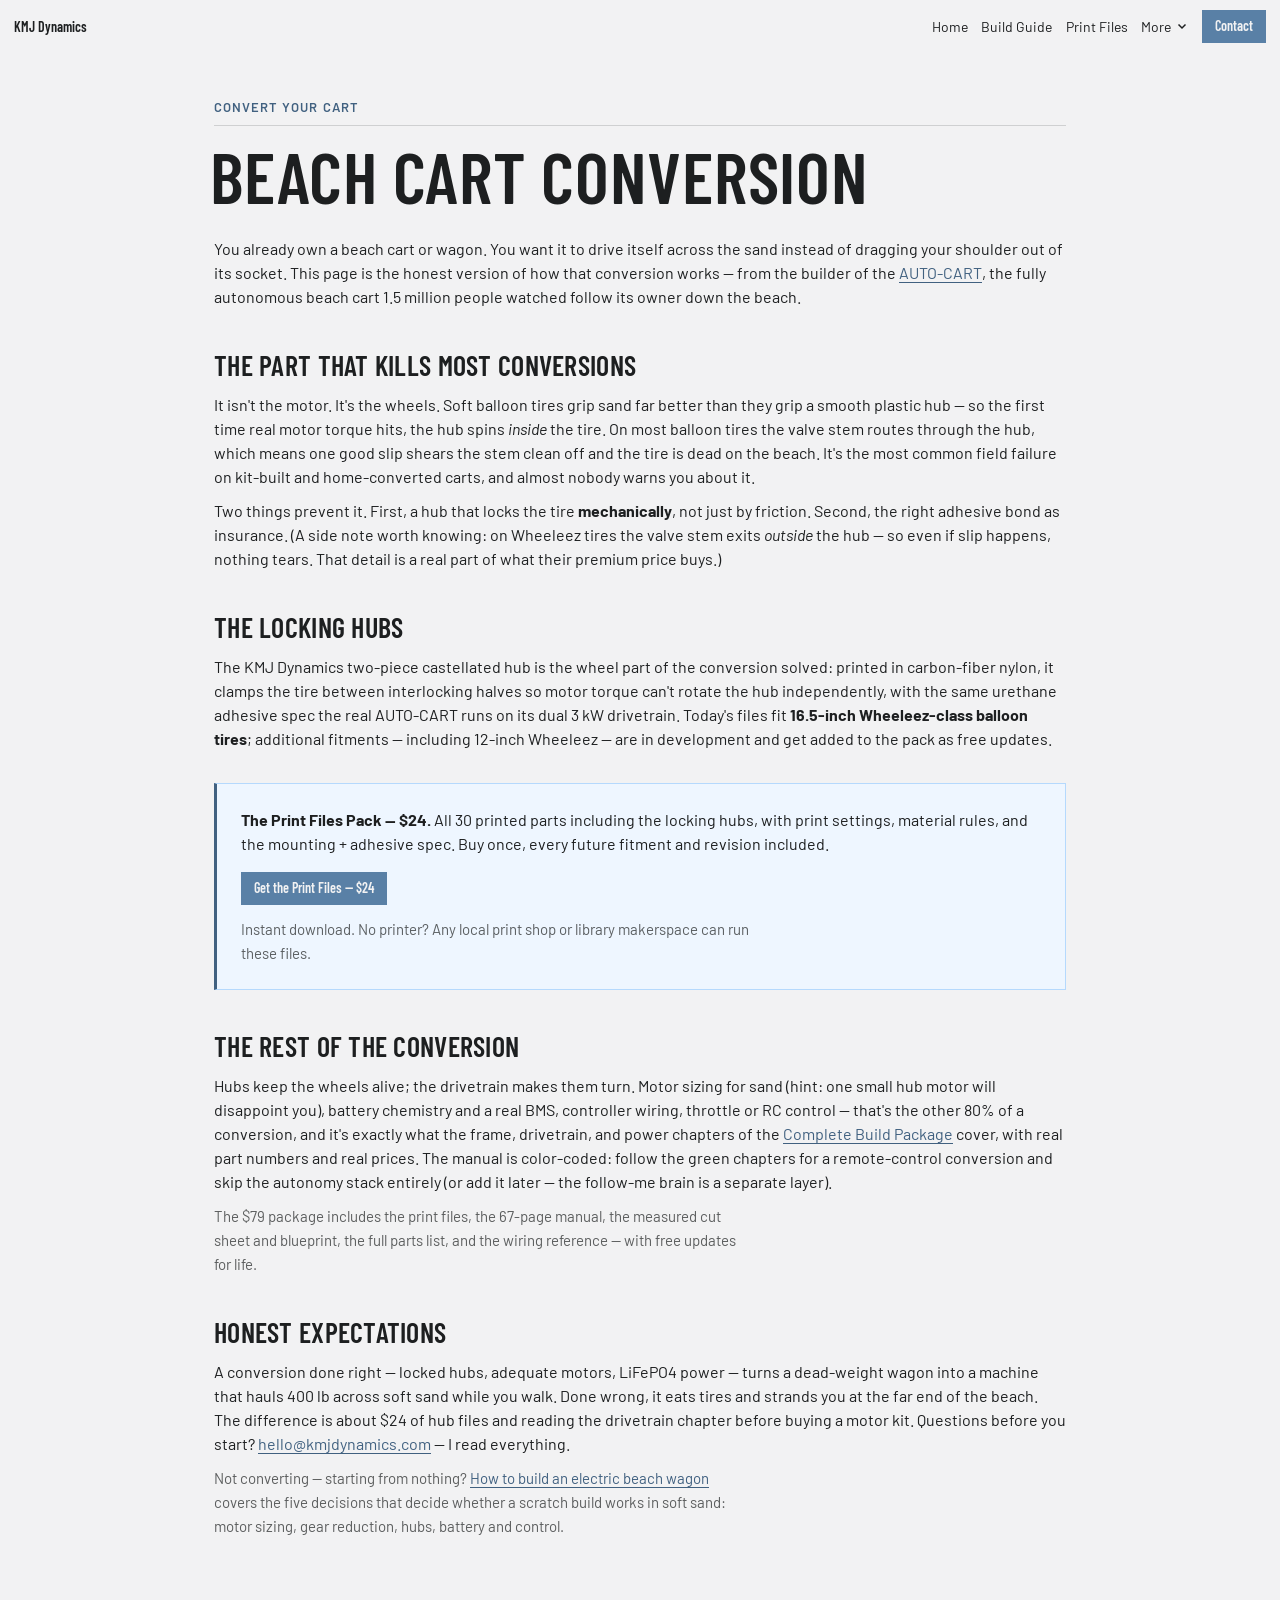
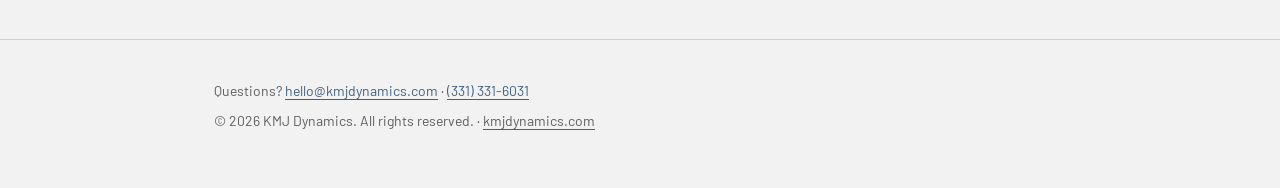
==== commit 9767e14a: "Correct public contact, product details and search metadata" ====
--- a/convert/index.html
+++ b/convert/index.html
@@ -3,22 +3,83 @@
 <head>
 <meta charset="utf-8" />
 <meta name="viewport" content="width=device-width, initial-scale=1" />
-<title>Beach Cart Conversion — Locking Hubs, Motors & Build Files — KMJ Dynamics</title>
-<meta name="description" content="Convert your beach cart or wagon to motorized: solid locking wheel hubs that stop balloon tires spinning on the hub, plus the complete drivetrain, battery, and wiring guide. From the builder of the viral autonomous AUTO-CART." />
+<title>Beach Cart Conversion — Locking Hubs & Build Files | KMJ Dynamics</title>
+<meta name="description" content="Convert your beach cart or wagon to motorized: solid locking wheel hubs that stop balloon tires spinning, plus the full drivetrain, battery and wiring guide." />
 <link rel="canonical" href="https://kmjdynamics.com/convert/" />
 <link rel="icon" href="data:image/svg+xml,<svg xmlns='http://www.w3.org/2000/svg' viewBox='0 0 64 64'><rect width='64' height='64' fill='%235980a6'/><text x='32' y='34' font-family='Barlow Condensed,Arial,sans-serif' font-size='30' font-weight='600' fill='white' text-anchor='middle' dominant-baseline='central'>K</text></svg>" />
 <link rel="stylesheet" href="../_ds/industry-e32b27fd-ee23-4c9b-8e99-99882648f4cf/styles.css" />
 <script type="application/ld+json">
-{"@context":"https://schema.org","@graph":[
-{"@type":"Organization","@id":"https://kmjdynamics.com/#org","name":"KMJ Dynamics","url":"https://kmjdynamics.com/","email":"hello@kmjdynamics.com","sameAs":["https://www.tiktok.com/@jmas1120","https://www.youtube.com/@KMJDynamics"]},
-{"@type":"WebPage","@id":"https://kmjdynamics.com/convert/","name":"Beach Cart Conversion — Locking Hubs, Motors & Build Files","url":"https://kmjdynamics.com/convert/","description":"How to convert a beach cart or wagon to motorized, and the locking hub design that prevents balloon tires spinning on the hub.","about":{"@id":"https://kmjdynamics.com/build.html#print-pack"},"publisher":{"@id":"https://kmjdynamics.com/#org"}},
-{"@type":"FAQPage","@id":"https://kmjdynamics.com/convert/#faq","mainEntity":[
-{"@type":"Question","name":"Can I convert my existing beach cart or wagon to electric?","acceptedAnswer":{"@type":"Answer","text":"Yes — a manual balloon-tire cart or wagon can be converted to motorized. The three pieces that matter are the wheel hubs (the tire must be mechanically locked so motor torque can't spin it on the hub), the drivetrain (motor, controller, battery), and the wiring. KMJ Dynamics publishes the 3D-printable locking hub files ($24) and a complete build guide covering the full drivetrain, battery, and wiring ($79) at kmjdynamics.com."}},
-{"@type":"Question","name":"Why does my balloon tire spin on the hub on a motorized cart?","acceptedAnswer":{"@type":"Answer","text":"Soft balloon tires grip sand better than they grip a smooth hub. Under motor torque the hub can rotate inside the stationary tire — and on tires whose valve stem routes through the hub, that rotation shears the valve stem and destroys the tire. The fix is a hub that locks the tire mechanically (not just by friction) plus a specified adhesive bond. Tires with the valve stem outside the hub, like Wheeleez, survive slip without damage — which is part of what their premium buys."}},
-{"@type":"Question","name":"What size tires do the KMJ Dynamics hub files fit?","acceptedAnswer":{"@type":"Answer","text":"Today's print files fit 16.5-inch Wheeleez-class balloon tires. Additional fitments — including 12-inch Wheeleez — are in development and are added to the pack as free updates."}},
-{"@type":"Question","name":"Do I need the full build guide or just the print files for a conversion?","acceptedAnswer":{"@type":"Answer","text":"If you only need the locking hubs and printed parts, the $24 Print Files Pack stands alone. If you're doing the full conversion — motor sizing, battery, controller, wiring — the $79 Complete Build Package includes the print files plus the manual whose frame, drivetrain, and power chapters are exactly the conversion recipe (the autonomy chapters are optional and clearly separated)."}}
-]}
-]}
+{
+  "@context": "https://schema.org",
+  "@graph": [
+    {
+      "@type": "Organization",
+      "@id": "https://kmjdynamics.com/#org",
+      "name": "KMJ Dynamics",
+      "url": "https://kmjdynamics.com/",
+      "email": "hello@kmjdynamics.com",
+      "sameAs": [
+        "https://www.tiktok.com/@jmas1120",
+        "https://www.youtube.com/@KMJDynamics",
+        "https://www.facebook.com/kmjdynamics",
+        "https://www.instagram.com/kmjdynamics/"
+      ],
+      "telephone": "+1-331-331-6031",
+      "logo": "https://kmjdynamics.com/images/kmj-logo-orange.png"
+    },
+    {
+      "@type": "WebPage",
+      "@id": "https://kmjdynamics.com/convert/",
+      "name": "Beach Cart Conversion — Locking Hubs, Motors & Build Files",
+      "url": "https://kmjdynamics.com/convert/",
+      "description": "How to convert a beach cart or wagon to motorized, and the locking hub design that prevents balloon tires spinning on the hub.",
+      "about": {
+        "@id": "https://kmjdynamics.com/stl/#print-pack"
+      },
+      "publisher": {
+        "@id": "https://kmjdynamics.com/#org"
+      }
+    },
+    {
+      "@type": "FAQPage",
+      "@id": "https://kmjdynamics.com/convert/#faq",
+      "mainEntity": [
+        {
+          "@type": "Question",
+          "name": "Can I convert my existing beach cart or wagon to electric?",
+          "acceptedAnswer": {
+            "@type": "Answer",
+            "text": "Yes — a manual balloon-tire cart or wagon can be converted to motorized. The three pieces that matter are the wheel hubs (the tire must be mechanically locked so motor torque can't spin it on the hub), the drivetrain (motor, controller, battery), and the wiring. KMJ Dynamics publishes the 3D-printable locking hub files ($24) and a complete build guide covering the full drivetrain, battery, and wiring ($79) at kmjdynamics.com."
+          }
+        },
+        {
+          "@type": "Question",
+          "name": "Why does my balloon tire spin on the hub on a motorized cart?",
+          "acceptedAnswer": {
+            "@type": "Answer",
+            "text": "Soft balloon tires grip sand better than they grip a smooth hub. Under motor torque the hub can rotate inside the stationary tire — and on tires whose valve stem routes through the hub, that rotation shears the valve stem and destroys the tire. The fix is a hub that locks the tire mechanically (not just by friction) plus a specified adhesive bond. Tires with the valve stem outside the hub, like Wheeleez, survive slip without damage — which is part of what their premium buys."
+          }
+        },
+        {
+          "@type": "Question",
+          "name": "What size tires do the KMJ Dynamics hub files fit?",
+          "acceptedAnswer": {
+            "@type": "Answer",
+            "text": "Today's print files fit 16.5-inch Wheeleez-class balloon tires. Additional fitments — including 12-inch Wheeleez — are in development and are added to the pack as free updates."
+          }
+        },
+        {
+          "@type": "Question",
+          "name": "Do I need the full build guide or just the print files for a conversion?",
+          "acceptedAnswer": {
+            "@type": "Answer",
+            "text": "If you only need the locking hubs and printed parts, the $24 Print Files Pack stands alone. If you're doing the full conversion — motor sizing, battery, controller, wiring — the $79 Complete Build Package includes the print files plus the manual whose frame, drivetrain, and power chapters are exactly the conversion recipe (the autonomy chapters are optional and clearly separated)."
+          }
+        }
+      ]
+    }
+  ]
+}
 </script>
 <style>
   body { margin: 0; background: var(--color-bg); text-wrap: pretty; font-family: var(--font-body); color: var(--color-text); }
@@ -103,14 +164,14 @@
   <p>The KMJ Dynamics two-piece castellated hub is the wheel part of the conversion solved: printed in carbon-fiber nylon, it clamps the tire between interlocking halves so motor torque can't rotate the hub independently, with the same urethane adhesive spec the real AUTO-CART runs on its dual 3&nbsp;kW drivetrain. Today's files fit <strong>16.5-inch Wheeleez-class balloon tires</strong>; additional fitments — including 12-inch Wheeleez — are in development and get added to the pack as free updates.</p>
 
   <div class="cta-box">
-    <p><strong>The Print Files Pack — $24.</strong> All 31 printed parts including the locking hubs, with print settings, material rules, and the mounting + adhesive spec. Buy once, every future fitment and revision included.</p>
+    <p><strong>The Print Files Pack — $24.</strong> All 30 printed parts including the locking hubs, with print settings, material rules, and the mounting + adhesive spec. Buy once, every future fitment and revision included.</p>
     <a href="https://kmjdynamics.gumroad.com/l/beach-cart-print-files" style="text-decoration:none;"><button type="button" class="btn btn-primary">Get the Print Files — $24</button></a>
     <p class="meta" style="margin:12px 0 0;">Instant download. No printer? Any local print shop or library makerspace can run these files.</p>
   </div>
 
   <h2>The rest of the conversion</h2>
   <p>Hubs keep the wheels alive; the drivetrain makes them turn. Motor sizing for sand (hint: one small hub motor will disappoint you), battery chemistry and a real BMS, controller wiring, throttle or RC control — that's the other 80% of a conversion, and it's exactly what the frame, drivetrain, and power chapters of the <a href="../build.html">Complete Build Package</a> cover, with real part numbers and real prices. The manual is color-coded: follow the green chapters for a remote-control conversion and skip the autonomy stack entirely (or add it later — the follow-me brain is a separate layer).</p>
-  <p class="meta">The $79 package includes the print files, the 57-page manual, the measured cut sheet and blueprint, the full parts list, and the wiring reference — with free updates for life.</p>
+  <p class="meta">The $79 package includes the print files, the 67-page manual, the measured cut sheet and blueprint, the full parts list, and the wiring reference — with free updates for life.</p>
 
   <h2>Honest expectations</h2>
   <p>A conversion done right — locked hubs, adequate motors, LiFePO4 power — turns a dead-weight wagon into a machine that hauls 400&nbsp;lb across soft sand while you walk. Done wrong, it eats tires and strands you at the far end of the beach. The difference is about $24 of hub files and reading the drivetrain chapter before buying a motor kit. Questions before you start? <a href="mailto:hello@kmjdynamics.com">hello@kmjdynamics.com</a> — I read everything.</p>
@@ -119,7 +180,7 @@
 
 <footer>
   <div class="inner">
-    <p style="margin:0;">Questions? <a href="mailto:hello@kmjdynamics.com">hello@kmjdynamics.com</a></p>
+    <p style="margin:0;">Questions? <a href="mailto:hello@kmjdynamics.com">hello@kmjdynamics.com</a> · <a href="tel:+13313316031">(331) 331-6031</a></p>
     <p style="margin:8px 0 0;">© <span id="year"></span> KMJ Dynamics. All rights reserved. · <a href="../index.html" style="color:inherit;">kmjdynamics.com</a></p>
   </div>
 </footer>
